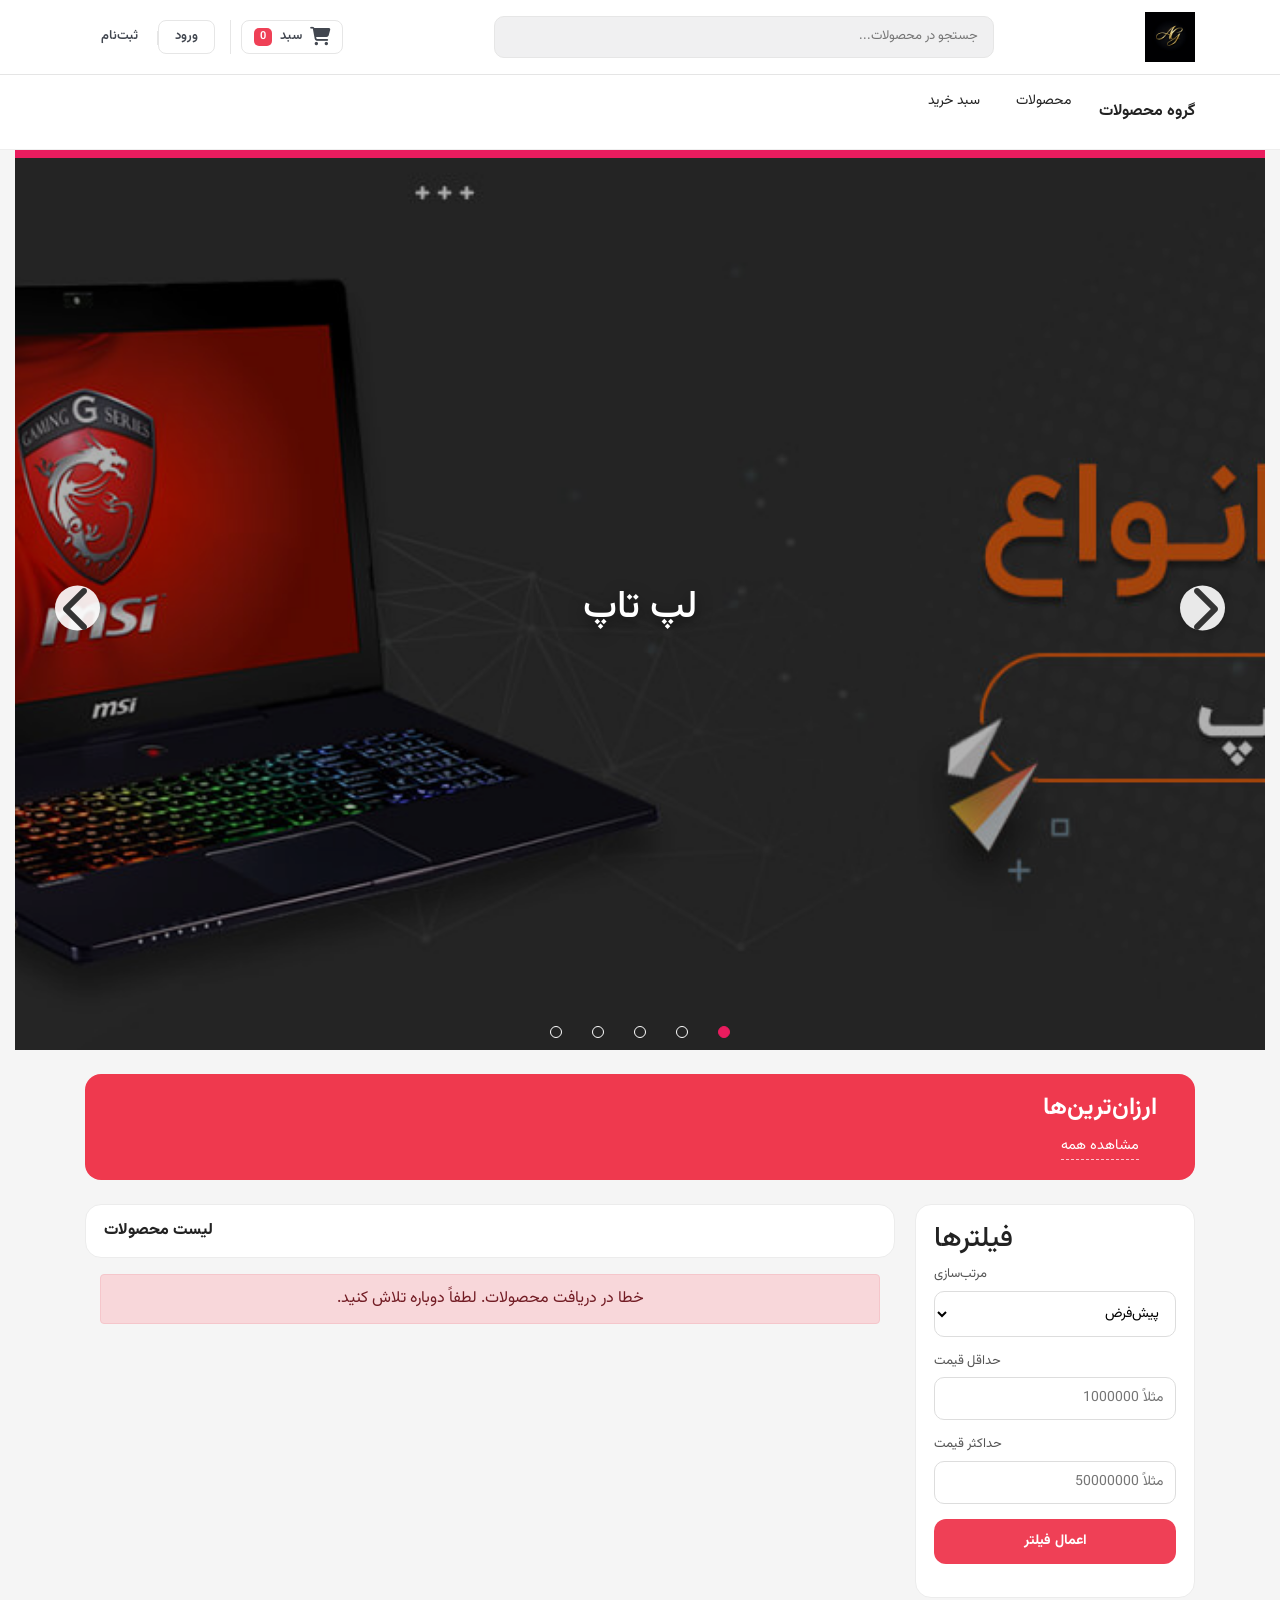
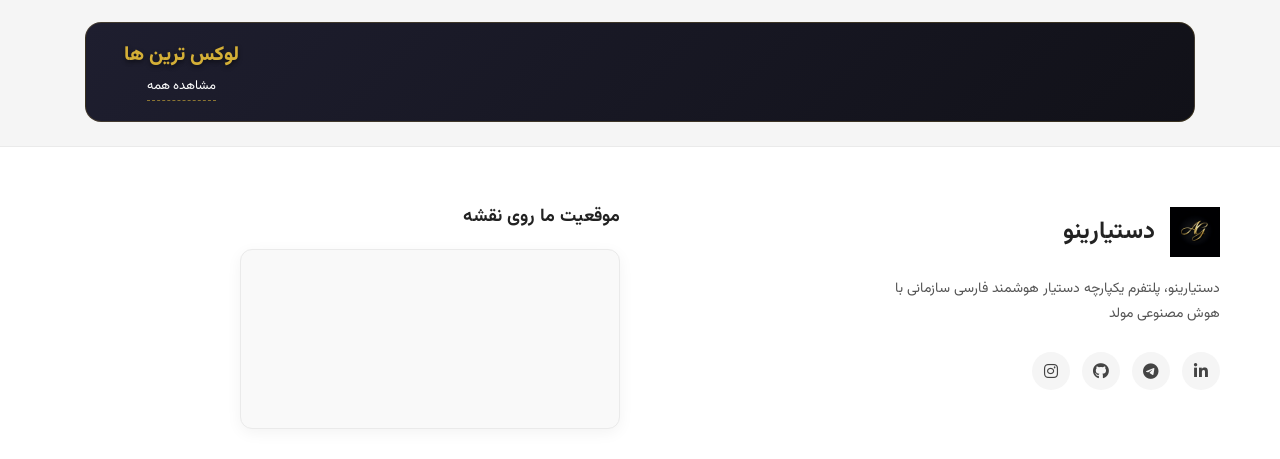
==== index.html @ 5277a7a5 "fix pagination" ====
<!DOCTYPE html>
<html lang="fa" dir="rtl">

<head>
    <meta charset="UTF-8" />
    <meta name="viewport" content="width=device-width, initial-scale=1.0" />
    <title>فروشگاه</title>

    <link rel="stylesheet" href="./css/bootstrap.css" />
    <link rel="stylesheet" href="./css/style.css" />
    <link rel="stylesheet" href="./css/slider.css" />

    <link rel="stylesheet" href="https://cdnjs.cloudflare.com/ajax/libs/font-awesome/6.4.0/css/all.min.css" />
    <script defer type="module" src="api/main.js"></script>
    <script defer type="module" src="js/slider.js"></script>

   <!-- Swiper CSS -->
   <link rel="stylesheet" href="https://cdn.jsdelivr.net/npm/swiper@11/swiper-bundle.min.css" />
   <!-- Swiper JS -->
    <link rel="stylesheet" href="./css/cheapAndExpensiveSlider.css">
   

</head>

<body>

    <header class="main-header">
        <div class="container header-row">
            <a href="." class="logo">
                <img src="img/91bf0b86-863d-42b2-8ec4-ad10cfdbd6a6.png" style="width: 50px;" alt="logo"
                    class="logo__img">
            </a>

            <div class="search-bar">
                <input type="text" id="searchInput" placeholder="جستجو در محصولات..." />
            </div>

            <div class="header-actions">
                <button id="cartToggleBtn" class="cart-btn">
                    <i class="fa fa-shopping-cart"></i>
                    <span>سبد</span>
                    <span id="cartCount" class="cart-count">0</span>
                </button>

                <div id="authArea" class="auth-area">
                    <div id="guestBox" class="guest-box">
                        <button id="openLoginBtn" class="auth-toggle-btn"><a href="login.html"></a>ورود</button>
                        <button id="openRegisterBtn" class="auth-toggle-btn secondary"><a
                                href="register.html"></a>ثبت‌نام</button>
                    </div>
                </div>


                <div id="userBox" class="user-box hidden">
                    <span class="welcome-text">وارد شده‌اید</span>
                    <button id="logoutBtn" class="logout-btn">خروج</button>
                </div>
            </div>

        </div>
        </div>
        </div>
    </header>


    
    <nav class="sub-nav">
        <div class="container">
            <ul class="menu-list">
                <li class="menu-item categories nav-item">
                    <strong>گروه محصولات</strong>
                    <ul class="submenu" id="submenu-category">

                    </ul>
                </li>
                <li class="menu-item"><a href="#/">محصولات</a></li>
                <li class="menu-item"><a href="#/cart">سبد خرید</a></li>
            </ul>
        </div>
    </nav>

    <div class="container-fluid">
<section class="testimonial-section2">
 <div class="row text-center">
           <div class="col-12">
              <div class="h2"></div>
           </div>
        </div>
       <div id="testim" class="testim">

<!--         <div class="testim-cover"> -->
            <div class="wrap">

                <span id="right-arrow" class="arrow right fa fa-chevron-right"></span>
                <span id="left-arrow" class="arrow left fa fa-chevron-left "></span>
                <ul id="testim-dots" class="dots">
                    <li class="dot active"></li><!--
                    --><li class="dot"></li><!--
                    --><li class="dot"></li><!--
                    --><li class="dot"></li><!--
                    --><li class="dot"></li>
                </ul>
                <div id="testim-content" class="cont">                    
                    <div class="active">
                        <div class="img"><img src="img/PSBOX-3.jpg" alt=""></div>
                        <div class="h4">لپ تاپ</div>
                        <p></p>                    
                    </div>

                    <div>
                        <div class="img"><img src="img/02-min.jpg" alt=""></div>
                        <div class="h4">صوتی و تصویری</div>
                        <p></p>                    
                    </div>

                    <div>
                        <div class="img"><img src="img/91bf0b86-863d-42b2-8ec4-ad10cfdbd6a6.png" alt=""></div>
                         <div class="h4">درباره ما</div>
                        <p>AG با هدف ارائه بهترین لوازم صوتی و تصویری، تجربه‌ای مطمئن و ساده از خرید آنلاین را برای شما فراهم کرده است.
  ما تلاش می‌کنیم محصولات باکیفیت، قیمت مناسب و اطلاعات دقیق را در اختیار کاربران قرار دهیم تا انتخابی بهتر و آگاهانه‌تر داشته باشند.

</p>                    
                    </div>

                    <div>
                        <div class="img"><img src="img/Apple-iPhone-16-Pro-hero-geo-240909-lp.jpg.landing-big_2x.jpg" alt=""></div>
                        <div class="h4">موبایل </div>
                        <p> </p>                    
                    </div>

                    <div>
                        <div class="img"><img src="img/PSBOX-2-1024x351.jpg" alt=""></div>
                        <div class="h4">گیمینگ</div>
                        <p></p>                    
                    </div>

                </div>
                 </div>
            </div>
<!--         </div> -->
    </section>

    </div>

    <div class="container my-4">
    <!-- کانتینر اصلی با پس‌زمینه قرمز -->
    <div class="cheap-products-container">
        
        <!-- بخش اسلایدر محصولات (سمت چپ) -->
        <div class="cheap-slider-wrapper">
            <div class="swiper cheap-products-slider">
                <div class="swiper-wrapper" id="cheap-products-wrapper">
                    <!-- اسلایدها با جاوااسکریپت اینجا تزریق می‌شوند -->
                </div>
            </div>
            <!-- دکمه‌های کنترل اسلایدر (خارج از swiper-wrapper ولی داخل کانتینر اسلایدر) -->
            <div class="swiper-button-prev cheap-slider-prev"></div>
            <div class="swiper-button-next cheap-slider-next"></div>
        </div>

        <!-- بخش عنوان و دکمه مشاهده همه (سمت راست) -->
        <div class="cheap-info-box">
            <h3 class="cheap-title">ارزان‌ترین‌ها</h3>
            <a href="#" class="cheap-view-all">مشاهده همه</a>
        </div>

    </div>
</div>






    <main class="container main-content">



        <aside class="sidebar">
            <h3>فیلترها</h3>

            <div class="filter-group">
                <label for="sortSelect">مرتب‌سازی</label>
                <select id="sortSelect">
                    <option value="default">پیش‌فرض</option>
                    <option value="price-asc">ارزان‌ترین</option>
                    <option value="price-desc">گران‌ترین</option>
                    <option value="title">الفبایی</option>
                </select>
            </div>

            <div class="filter-group">
                <label for="minPrice">حداقل قیمت</label>
                <input type="number" id="minPrice" placeholder="مثلاً 1000000" />
            </div>

            <div class="filter-group">
                <label for="maxPrice">حداکثر قیمت</label>
                <input type="number" id="maxPrice" placeholder="مثلاً 50000000" />
            </div>

            <div class="filter-group">
                <button id="applyFiltersBtn" class="filter-btn">اعمال فیلتر</button>
            </div>
        </aside>

        <section class="products-section">
            <div class="sorting top-bar">
                <div id="pageTitle">لیست محصولات</div>
            </div>

            <div id="app"></div>

            <!-- در انتهای لیست محصولات -->
<div id="pagination-container" class="mt-4 mb-5"></div>

        </section>



    </main>

    <div id="cartDrawer" class="cart-drawer hidden"></div>
    <div id="toastBox" class="toast-box"></div>

    <div class="container my-4">
    <!-- کانتینر اصلی -->
    <div class="expensive-products-container">
        
        <!-- اسلایدر محصولات -->
        <div class="expensive-slider-wrapper">
            <div class="swiper expensive-products-slider">
                <div class="swiper-wrapper" id="expensive-products-wrapper">
                    <!-- اسلایدها با JS اینجا ساخته می‌شوند -->
                </div>
            </div>

            <!-- دکمه‌های اسلایدر -->
            <div class="swiper-button-prev expensive-slider-prev"></div>
            <div class="swiper-button-next expensive-slider-next"></div>
        </div>

        <!-- باکس عنوان -->
        <div class="expensive-info-box">
            <h3 class="expensive-title">لوکس ترین ها</h3>
            <a href="#" class="expensive-view-all">مشاهده همه</a>
        </div>

    </div>
</div>

<footer class="main-footer">
    <div class="footer-container">
        <div class="footer-row">
            
            <!-- بخش اطلاعات و برند (راست) -->
            <div class="footer-col footer-info">
                <div class="footer-brand-header">
                    <img src="img/91bf0b86-863d-42b2-8ec4-ad10cfdbd6a6.png" alt="لوگو دستیارینو" class="logo__img" style="width: 50px;">
                    <h3 class="footer-brand-title">دستیارینو</h3>
                </div>
                
                <p class="footer-desc">
                    دستیارینو، پلتفرم یکپارچه دستیار هوشمند فارسی سازمانی با هوش مصنوعی مولد
                </p>
                
                <div class="footer-socials">
                    <a href="#" class="social-icon" aria-label="LinkedIn"><i class="fab fa-linkedin-in"></i></a>
                    <a href="#" class="social-icon" aria-label="Telegram"><i class="fab fa-telegram-plane"></i></a>
                    <a href="#" class="social-icon" aria-label="GitHub"><i class="fab fa-github"></i></a>
                    <a href="#" class="social-icon" aria-label="Instagram"><i class="fab fa-instagram"></i></a>
                </div>
            </div>

            <!-- ستون موقعیت مکانی (نقشه) -->
<div class="footer-col footer-map-col">
    <h4 class="footer-col-title">موقعیت ما روی نقشه</h4>
    <div class="footer-map-wrapper">
        <!-- مختصات روی محله سعادت آباد تنظیم شده است -->
        <iframe 
            src="https://maps.google.com/maps?q=Saadat%20Abad,%20Tehran&t=&z=14&ie=UTF8&iwloc=&output=embed" 
            allowfullscreen="" 
            loading="lazy" 
            referrerpolicy="no-referrer-when-downgrade"
            title="نقشه سعادت آباد">
        </iframe>
    </div>
</div>


            <!-- سایر ستون‌های فوتر (مثلا لینک‌های مفید) می‌توانند اینجا اضافه شوند -->
            
        </div>
    </div>
</footer>





    <script src="https://cdn.jsdelivr.net/npm/swiper@11/swiper-bundle.min.js"></script>
</body>

</html>
---- css/style.css ----
/* ============================= */
/* Font & Base */
/* ============================= */

@font-face {
    font-family: "Vazirmatn";
    src: url("../fonts/Vazirmatn[wght].woff2") format("woff2");
    font-weight: 100 900;
    font-style: normal;
    font-display: swap;
}

*,
*::before,
*::after {
    box-sizing: border-box;
}

body {
    font-family: "Vazirmatn", sans-serif;
    background: #f5f5f5;
    margin: 0;
    direction: rtl;
    color: #222;
}

a {
    text-decoration: none;
    color: inherit;
}

img {
    max-width: 100%;
    display: block;
}

.hidden {
    display: none !important;
}

/* ============================= */
/* Header */
/* ============================= */

.main-header {
    background: #ffffff;
    border-bottom: 1px solid #e5e5e5;
    padding: 12px 5%;
    position: sticky;
    top: 0;
    z-index: 1000;
}

.header-row {
    display: flex;
    align-items: center;
    justify-content: space-between;
    gap: 20px;
    flex-wrap: wrap;
}

.search-bar {
    flex: 0 1 500px;
    margin: 0 20px;
}

.search-bar input {
    width: 100%;
    border: 1px solid #e6e6e6;
    border-radius: 10px;
    padding: 10px 15px;
    background: #f0f0f1;
    font-size: 13px;
    transition: all 0.3s ease;
}

.search-bar input:focus {
    background: #fff;
    border-color: #ef4056;
    box-shadow: 0 0 0 3px rgba(239, 64, 86, 0.1);
    outline: none;
}

.header-actions {
    display: flex;
    align-items: center;
    gap: 10px;
}

.cart-btn {
    background: transparent;
    color: #424750;
    border: 1px solid #e6e6e6;
    padding: 6px 12px;
    border-radius: 8px;
    display: flex;
    align-items: center;
    gap: 8px;
    font-size: 13px;
    font-weight: 600;
    cursor: pointer;
}

.cart-btn i {
    font-size: 18px;
}

.cart-count {
    background: #ef4056;
    color: #fff;
    font-size: 11px;
    min-width: 18px;
    height: 18px;
    display: flex;
    align-items: center;
    justify-content: center;
    border-radius: 5px;
    padding: 0 4px;
}

/* ============================= */
/* Auth Area */
/* ============================= */

.auth-area {
    display: flex;
    align-items: center;
    gap: 8px;
    border-right: 1px solid #e6e6e6;
    padding-right: 15px;
}

.auth-toggle-btn {
    display: inline-flex;
    align-items: center;
    justify-content: center;
    padding: 6px 16px;
    border-radius: 8px;
    font-size: 13px;
    font-weight: 600;
    cursor: pointer;
    transition: all 0.2s;
    border: 1px solid #e6e6e6;
    background: transparent;
    color: #424750;
}

.auth-toggle-btn.secondary {
    background-color: transparent;
    border: none;
}

.auth-toggle-btn:hover {
    background-color: #f0f0f1;
    color: #ef4056;
}

#openLoginBtn {
    border: 1px solid #e6e6e6;
}

#openRegisterBtn {
    position: relative;
}

#openRegisterBtn::before {
    content: "";
    width: 1px;
    height: 14px;
    background: #e6e6e6;
    position: absolute;
    right: -4px;
    top: 10px;
}

/* ============================= */
/* Sub Nav */
/* ============================= */

.sub-nav {
    background: #fff;
    border-bottom: 1px solid #eee;
}

.menu-list {
    list-style: none;
    display: flex;
    gap: 20px;
    padding: 10px 0;
    margin: 0;
}

.menu-item {
    position: relative;
}

.menu-item a {
    padding: 6px 8px;
    display: block;
    font-size: 14px;
}

.menu-item a:hover {
    color: #ef4056;
}

/* Mega Menu */

.categories:hover .mega-menu {
    display: block;
}

.mega-menu {
    display: none;
    position: absolute;
    background: #fff;
    top: 40px;
    right: 0;
    min-width: 220px;
    border-radius: 8px;
    box-shadow: 0 10px 25px rgba(0,0,0,0.08);
    padding: 10px 0;
    z-index: 1200;
}

.mega-menu ul {
    list-style: none;
    margin: 0;
    padding: 0;
}

.mega-menu li a {
    padding: 8px 15px;
    display: block;
}

.mega-menu li a:hover {
    background: #f9f9f9;
    color: #ef4056;
}

/* submenu */

.nav-item {
    position: relative;
    display: inline-flex;
    align-items: center;
    height: 100%;
    padding: 15px 0;
    cursor: pointer;
}

.submenu {
    position: absolute;
    top: 100%;
    right: 0;
    width: 220px;
    background: #fff;
    box-shadow: 0 8px 20px rgba(0,0,0,0.1);
    border: 1px solid #eee;
    border-radius: 8px;
    padding: 10px 0;
    display: none;
    z-index: 1000;
}

.submenu::before {
    content: "";
    position: absolute;
    top: -15px;
    left: 0;
    right: 0;
    height: 15px;
    background: transparent;
}

.nav-item:hover .submenu {
    display: block;
}

/* ============================= */
/* Layout */
/* ============================= */

.main-content {
    display: flex;
    gap: 20px;
    margin-top: 20px;
    align-items: flex-start;
}

.sidebar {
    width: 280px;
    min-width: 280px;
    background: #fff;
    padding: 18px;
    border-radius: 16px;
    height: fit-content;
    border: 1px solid #ececec;
}

.filter-group {
    margin-bottom: 15px;
}

.filter-group label {
    font-size: 13px;
    margin-bottom: 6px;
    display: block;
    color: #555;
}

.filter-group input,
.filter-group select {
    width: 100%;
    border: 1px solid #ddd;
    border-radius: 10px;
    padding: 10px 12px;
    font-family: inherit;
    font-size: 14px;
    background: #fff;
}

.filter-group input:focus,
.filter-group select:focus {
    outline: none;
    border-color: #ef4056;
    box-shadow: 0 0 0 3px rgba(239, 64, 86, 0.08);
}

.filter-btn {
    width: 100%;
    background: #ef4056;
    border: none;
    color: #fff;
    padding: 12px;
    border-radius: 12px;
    font-family: inherit;
    font-size: 14px;
    font-weight: 700;
    cursor: pointer;
    transition: 0.2s ease;
}

.filter-btn:hover {
    background: #dc3545;
}

/* ============================= */
/* Products Section */
/* ============================= */

.products-section {
    flex: 1;
    min-width: 0;
}

.top-bar {
    background: #fff;
    padding: 14px 18px;
    border-radius: 16px;
    margin-bottom: 16px;
    font-weight: 800;
    border: 1px solid #ececec;
}

/* اگر از bootstrap row استفاده می‌کنی */
#app .row {
    row-gap: 20px;
}

/* ============================= */
/* Product Card */
/* ============================= */

.product-card {
    background: #fff;
    border: 1px solid #f0f0f0;
    border-radius: 18px;
    padding: 14px;
    text-align: center;
    transition: all 0.3s cubic-bezier(0.4, 0, 0.2, 1);
    height: 100%;
    display: flex;
    flex-direction: column;
    overflow: hidden;
    box-shadow: 0 4px 14px rgba(0, 0, 0, 0.04);
}

.product-card:hover {
    transform: translateY(-8px);
    box-shadow: 0 12px 26px rgba(0, 0, 0, 0.10);
    border-color: #e2e2e2;
}

.product-card__img {
    width: 100%;
    height: 180px;
    display: flex;
    align-items: center;
    justify-content: center;
    margin-bottom: 12px;
    padding: 10px;
    border-radius: 12px;
    background: #fff;
}

.product-card__img img,
.product-image {
    max-width: 100%;
    max-height: 160px;
    object-fit: contain;
    transition: transform 0.3s ease;
}

.product-card:hover .product-card__img img,
.product-card:hover .product-image {
    transform: scale(1.05);
}

.product-card__title {
    font-size: 14px;
    font-weight: 500;
    line-height: 1.9;
    min-height: 54px;
    color: #2b2b2b;
    margin-bottom: 10px;
    overflow: hidden;
    text-align: center;
    display: -webkit-box;
    -webkit-line-clamp: 2;
    -webkit-box-orient: vertical;
    direction: rtl;
    unicode-bidi: plaintext;
    word-break: break-word;
}

.product-card__price {
    margin-top: auto;
    color: #ef4056;
    font-size: 16px;
    font-weight: 800;
    line-height: 1.8;
    display: flex;
    align-items: baseline;
    justify-content: center;
    gap: 6px;
    flex-wrap: nowrap;
    white-space: nowrap;
}

.price-tag {
    color: #ef4056;
    font-weight: 800;
    font-size: 1rem;
}

.price-currency {
    font-size: 13px;
    font-weight: 600;
    color: #ef4056;
}

/* ============================= */
/* Pagination */
/* ============================= */

.pagination {
    display: flex;
    justify-content: center;
    gap: 8px;
    margin-top: 24px;
    flex-wrap: wrap;
}

.pagination button {
    border: 1px solid #ddd;
    background: #fff;
    padding: 8px 12px;
    border-radius: 8px;
    cursor: pointer;
    font-family: inherit;
    transition: 0.2s ease;
}

.pagination button:hover {
    border-color: #ef4056;
    color: #ef4056;
}

/* ============================= */
/* Cart Drawer */
/* ============================= */

.cart-drawer {
    position: fixed;
    left: 0;
    top: 0;
    width: 350px;
    max-width: 100%;
    height: 100%;
    background: #fff;
    box-shadow: 0 0 20px rgba(0,0,0,0.1);
    padding: 15px;
    overflow-y: auto;
    z-index: 2000;
}

/* ============================= */
/* Toast */
/* ============================= */

.toast-box {
    position: fixed;
    bottom: 20px;
    left: 20px;
    z-index: 3000;
}

.toast {
    background: #333;
    color: #fff;
    padding: 10px 15px;
    border-radius: 8px;
    margin-top: 8px;
    font-size: 13px;
}

/* ============================= */
/* Slider */
/* ============================= */

.slide-bg {
    width: 100%;
    height: 480px;
    object-fit: cover;
    object-position: center;
    display: block;
}

/* ============================= */
/* Responsive */
/* ============================= */

@media (max-width: 992px) {
    .main-content {
        flex-direction: column;
    }

    .sidebar {
        width: 100%;
        min-width: 100%;
    }

    .search-bar {
        flex: 1 1 100%;
        margin: 0;
    }

    .header-row {
        gap: 12px;
    }

    .product-card__img {
        height: 170px;
    }
}

@media (max-width: 768px) {
    .main-header {
        padding: 12px 16px;
    }

    .menu-list {
        flex-wrap: wrap;
        gap: 10px;
    }

    .product-card {
        padding: 12px;
    }

    .product-card__img {
        height: 160px;
    }

    .product-card__title {
        font-size: 13px;
        min-height: 50px;
    }

    .product-card__price {
        font-size: 15px;
    }

    .slide-bg {
        height: 260px;
    }
}

@media (max-width: 576px) {
    .auth-area {
        border-right: none;
        padding-right: 0;
    }

    .cart-drawer {
        width: 100%;
    }

    .product-card__img {
        height: 150px;
    }

    .product-card__title {
        min-height: auto;
    }
}


/* تنظیمات پایه فوتر */
.main-footer {
    background-color: #ffffff;
    padding: 60px 0 30px;
    border-top: 1px solid #eaeaea;
    direction: rtl;
    font-family: 'Vazirmatn', sans-serif;
}

/* کانتینر برای محدود کردن عرض و وسط‌چین کردن کل فوتر */
.footer-container {
    max-width: 1200px;
    margin: 0 auto;
    padding: 0 20px;
}

.footer-row {
    display: flex;
    flex-wrap: wrap;
    justify-content: flex-start; /* در حالت RTL به طور خودکار از راست شروع می‌شود */
    gap: 40px;
}

.footer-col {
    flex: 1;
    min-width: 250px;
}

/* تنظیمات ستون راست (اطلاعات برند) */
.footer-info {
    display: flex;
    flex-direction: column;
    align-items: flex-start; /* تراز سمت راست در RTL */
}

.footer-brand-header {
    display: flex;
    align-items: center;
    gap: 15px;
    margin-bottom: 20px;
}

.footer-logo-img {
    width: 55px;
    height: auto;
    border-radius: 8px; /* اگر لوگو پس‌زمینه دارد زیباتر می‌شود */
}

.footer-brand-title {
    font-size: 24px;
    font-weight: bold;
    color: #222;
    margin: 0;
}

.footer-desc {
    font-size: 14px;
    color: #555;
    line-height: 1.8;
    margin-bottom: 25px;
    max-width: 350px;
    text-align: right;
}

/* شبکه‌های اجتماعی */
.footer-socials {
    display: flex;
    gap: 12px;
}

.social-icon {
    width: 38px;
    height: 38px;
    background-color: #f5f5f5;
    border-radius: 50%;
    display: flex;
    align-items: center;
    justify-content: center;
    color: #444;
    font-size: 16px;
    text-decoration: none;
    transition: all 0.3s ease;
}

.social-icon:hover {
    background-color: #333; /* رنگ هاور مدرن */
    color: #fff;
    transform: translateY(-3px);
    box-shadow: 0 5px 15px rgba(0, 0, 0, 0.1);
}

/* واکنش‌گرایی برای موبایل */
@media (max-width: 768px) {
    .footer-row {
        flex-direction: column;
        align-items: center;
    }
    
    .footer-info {
        align-items: center; /* در موبایل همه چیز وسط‌چین شود */
        text-align: center;
    }

    .footer-desc {
        text-align: center;
    }

     .footer-map-col {
        align-items: center; /* وسط‌چین کردن عنوان نقشه در موبایل */
        width: 100%;
        margin-top: 20px;
    }

    .footer-map-wrapper {
        max-width: 100%; /* در موبایل تمام عرض را پر کند */
        height: 200px;
    }
}


/* عنوان ستون‌های فوتر */
.footer-col-title {
    font-size: 18px;
    font-weight: bold;
    color: #222;
    margin-top: 0;
    margin-bottom: 20px;
}

/* تنظیمات ستون نقشه */
.footer-map-col {
    display: flex;
    flex-direction: column;
    align-items: flex-start; /* راست‌چین در RTL */
}

/* نگهدارنده نقشه برای اعمال استایل‌های Pro-grade */
.footer-map-wrapper {
    width: 100%;
    max-width: 380px; /* جلوگیری از کشیدگی بیش از حد در دسکتاپ */
    height: 180px;
    border-radius: 12px;
    overflow: hidden; /* باعث می‌شود iframe از گوشه‌های گرد بیرون نزند */
    box-shadow: 0 4px 15px rgba(0, 0, 0, 0.05);
    border: 1px solid #eaeaea;
    background-color: #f9f9f9;
}

.footer-map-wrapper iframe {
    width: 100%;
    height: 100%;
    border: none;
}
---- css/slider.css ----
.testimonial-section2 {
  position: relative;
  padding: 0;
  background-color: #e91c5e;
  width: 100%;
  height: 100vh;
  overflow: hidden;
}

/* خود اسلایدر کل صفحه */
.testim {
  width: 100%;
  height: 100vh;
  position: relative;
  overflow: hidden;
}

/* wrapper دیگر محدودیت عرض ندارد */
.testim .wrap {
  position: relative;
  width: 100%;
  height: 100%;
  max-width: 100%;
  padding: 0;
  margin: 0;
  box-sizing: border-box;
}

/* فلش‌ها */
.testim .arrow {
  display: block;
  position: absolute;
  color: #fff;
  cursor: pointer;
  font-size: 3em;
  top: 50%;
  transform: translateY(-50%);
  transition: all .3s ease-in-out;
  padding: 15px;
  z-index: 20;
}

.testim .arrow:before {
  cursor: pointer;
}

.testim .arrow:hover {
  color: #e91c5e;
}

.testim .arrow.left {
  left: 40px;
}

.testim .arrow.right {
  right: 40px;
}

/* نقطه‌های پایین */
.testim .dots {
  text-align: center;
  position: absolute;
  width: 100%;
  bottom: 45px;
  left: 0;
  display: block;
  z-index: 20;
  height: 12px;
  padding: 0;
  margin: 0;
}

.testim .dots .dot {
  list-style-type: none;
  display: inline-block;
  width: 12px;
  height: 12px;
  border-radius: 50%;
  border: 1px solid #fff;
  margin: 0 10px;
  cursor: pointer;
  transition: all .5s ease-in-out;
  position: relative;
}

.testim .dots .dot.active,
.testim .dots .dot:hover {
  background: #e91c5e;
  border-color: #e91c5e;
}

.testim .dots .dot.active {
  animation: testim-scale .5s ease-in-out forwards;
}

/* کانتینر اسلایدها */
.testim .cont {
  position: relative;
  overflow: hidden;
  width: 100%;
  height: 100%;
}

/* هر اسلاید کل صفحه */
.testim .cont > div {
  text-align: center;
  position: absolute;
  inset: 0;
  width: 100%;
  height: 100%;
  opacity: 0;
  box-sizing: border-box;
  overflow: hidden;

  display: flex;
  flex-direction: column;
  align-items: center;
  justify-content: center;
}

/* اسلاید غیرفعال */
.testim .cont > div.inactive {
  opacity: 0;
  z-index: 1;
}

/* اسلاید فعال */
.testim .cont > div.active {
  position: absolute;
  inset: 0;
  opacity: 1;
  z-index: 2;
}

/* لایه تیره روی عکس برای خوانایی متن */
.testim .cont > div::before {
  content: "";
  position: absolute;
  inset: 0;
  background: rgba(0, 0, 0, 0.55);
  z-index: 2;
}

/* عکس به عنوان بک‌گراند تمام صفحه */
.testim .cont div .img {
  position: absolute;
  inset: 0;
  width: 100%;
  height: 100%;
  z-index: 1;
}

.testim .cont div .img img {
  display: block;
  width: 100%;
  height: 100%;
  margin: 0;
  border-radius: 0;
  object-fit: cover;
  object-position: center;
}

/* عنوان روی عکس */
.testim .cont div .h4 {
  position: relative;
  z-index: 3;
  color: #fff;
  font-size: 2.4em;
  margin: 15px 0;
  font-family: 'Vazirmatn', sans-serif;
  text-shadow: 0 4px 15px rgba(0, 0, 0, 0.6);
}

/* متن روی عکس */
.testim .cont div p {
  position: relative;
  z-index: 3;
  font-size: 1.35em;
  color: #fff;
  width: 60%;
  max-width: 850px;
  margin: 0 auto;
  line-height: 1.9;
  font-family: 'Vazirmatn', sans-serif;
  text-shadow: 0 3px 12px rgba(0, 0, 0, 0.7);
}

/* انیمیشن‌ها */
.testim .cont div.active .img img {
  animation: testim-bg-show .8s ease-in-out forwards;
}

.testim .cont div.active .h4 {
  animation: testim-content-in .4s ease-in-out forwards;
}

.testim .cont div.active p {
  animation: testim-content-in .5s ease-in-out forwards;
}

.testim .cont div.inactive .img img {
  animation: testim-bg-hide .5s ease-in-out forwards;
}

.testim .cont div.inactive .h4 {
  animation: testim-content-out .4s ease-in-out forwards;
}

.testim .cont div.inactive p {
  animation: testim-content-out .5s ease-in-out forwards;
}

/* Keyframes */
@keyframes testim-scale {
  0% {
    box-shadow: 0px 0px 0px 0px #eee;
  }

  35% {
    box-shadow: 0px 0px 10px 5px #eee;
  }

  70% {
    box-shadow: 0px 0px 10px 5px #e91c5e;
  }

  100% {
    box-shadow: 0px 0px 0px 0px #e91c5e;
  }
}

@keyframes testim-content-in {
  from {
    opacity: 0;
    transform: translateY(50px);
  }

  to {
    opacity: 1;
    transform: translateY(0);
  }
}

@keyframes testim-content-out {
  from {
    opacity: 1;
    transform: translateY(0);
  }

  to {
    opacity: 0;
    transform: translateY(-50px);
  }
}

/* انیمیشن عکس پس‌زمینه */
@keyframes testim-bg-show {
  from {
    opacity: 0;
    transform: scale(1.08);
  }

  to {
    opacity: 1;
    transform: scale(1);
  }
}

@keyframes testim-bg-hide {
  from {
    opacity: 1;
    transform: scale(1);
  }

  to {
    opacity: 0;
    transform: scale(1.08);
  }
}

/* ریسپانسیو موبایل */
@media all and (max-width: 768px) {
  .testim .arrow {
    font-size: 2em;
    padding: 5px;
  }

  .testim .arrow.left {
    left: 15px;
  }

  .testim .arrow.right {
    right: 15px;
  }

  .testim .cont div .h4 {
    font-size: 1.7em;
  }

  .testim .cont div p {
    width: 85%;
    font-size: 1.05em;
    line-height: 1.8;
  }

  .testim .dots {
    bottom: 30px;
  }
}
/* تنظیم کلی اسلایدر */
.testimonial-section2 {
  position: relative;
  width: 100%;
  height: 100vh;
  overflow: hidden;
}

.testim .cont > div {
  position: absolute;
  inset: 0;
  display: flex;
  flex-direction: column; /* چیدمان عمودی برای متن‌ها */
  align-items: center;    /* وسط‌چین افقی */
  justify-content: center; /* وسط‌چین عمودی */
  text-align: center;
  opacity: 0;
  transition: opacity 0.5s ease;
}

.testim .cont > div.active {
  opacity: 1;
}

/* تصویر اسلایدر */
.testim .cont div .img {
  position: absolute;
  inset: 0;
  z-index: 1;
}

.testim .cont div .img img {
  width: 100%;
  height: 100%;
  object-fit: cover;
}

/* لایه Overlay بسیار ملایم (فقط برای خوانایی) */
.testim .cont > div::before {
  content: "";
  position: absolute;
  inset: 0;
  background: rgba(0, 0, 0, 0.3); /* دیجی‌کالا معمولاً از تیره خیلی ملایم استفاده می‌کند */
  z-index: 2;
}

/* استایل متون (فونت و سایز مدرن) */
.testim .content-wrapper {
  position: relative;
  z-index: 3;
  width: 80%;
  max-width: 800px;
}

.testim .h4 {
  color: #fff;
  font-size: 2.5rem;
  margin-bottom: 15px;
  text-shadow: 0 2px 4px rgba(0,0,0,0.4);
}

.testim p {
  color: #fff;
  font-size: 1.2rem;
  margin-bottom: 25px;
  line-height: 1.6;
  text-shadow: 0 1px 3px rgba(0,0,0,0.4);
}

/* دکمه "خرید" با استایل مینیمال */
.testim .btn-buy {
  background: #fff;
  color: #000;
  padding: 12px 40px;
  border-radius: 8px;
  font-weight: bold;
  text-decoration: none;
  transition: background 0.1s;
}

.testim .btn-buy:hover {
  background: #f0f0f0;
}

/* ناوبری (فلش‌ها) - دقیقاً مثل دیجی‌کالا */
.testim .arrow {
  position: absolute;
  top: 50%;
  transform: translateY(-50%);
  background: rgba(255,255,255,0.9);
  color: #333;
  width: 45px;
  height: 45px;
  border-radius: 50%;
  display: flex;
  align-items: center;
  justify-content: center;
  cursor: pointer;
  z-index: 10;
  box-shadow: 0 2px 10px rgba(0,0,0,0.2);
}

/* دایره‌های پایین */
.testim .dots {
  position: absolute;
  bottom: 20px;
  width: 100%;
  display: flex;
  justify-content: center;
  gap: 10px;
  z-index: 10;
}
---- css/cheapAndExpensiveSlider.css ----
/* کانتینر اصلی قرمز رنگ */
.cheap-products-container {
    background-color: #ef394e;
    border-radius: 16px;
    padding: 20px;
    display: flex;
    flex-direction: row-reverse; /* قرارگیری بخش عنوان در سمت راست و اسلایدر در چپ */
    align-items: center;
    gap: 15px;
    direction: rtl;
    position: relative;
}

/* بخش عنوان سمت راست */
.cheap-info-box {
    flex: 0 0 150px;
    display: flex;
    flex-direction: column;
    align-items: center;
    justify-content: center;
    color: white;
    text-align: center;
}

.cheap-title {
    font-size: 1.5rem;
    font-weight: bold;
    margin-bottom: 12px;
}

.cheap-view-all {
    color: white;
    text-decoration: none;
    font-size: 0.9rem;
    border-bottom: 1px dashed rgba(255, 255, 255, 0.7);
    padding-bottom: 3px;
    transition: all 0.2s;
}

.cheap-view-all:hover {
    border-bottom-style: solid;
}

/* بخش اسلایدر سمت چپ */
.cheap-slider-wrapper {
    flex: 1;
    position: relative;
    overflow: hidden;
    padding: 0 35px; /* ایجاد فضا برای قرارگیری دکمه‌های ناوبری روی پس‌زمینه قرمز */
}

.cheap-products-slider {
    width: 100%;
    overflow: hidden;
}

/* کارت محصول سفید رنگ (دقیقاً مشابه تصویر) */
.product-card-mini {
    background: #ffffff;
    border-radius: 12px;
    padding: 15px;
    display: flex;
    flex-direction: column;
    align-items: center;
    justify-content: space-between;
    height: 320px; /* ارتفاع ثابت برای تراز بودن کارت‌ها */
    box-sizing: border-box;
}

.product-card-mini img {
    width: 100%;
    height: 160px;
    object-fit: contain;
    margin-bottom: 10px;
}

.product-card-mini .product-name {
    font-size: 0.95rem;
    color: #3f3f3f;
    text-align: center;
    margin-bottom: 8px;
    line-height: 1.4;
    display: -webkit-box;
    -webkit-line-clamp: 2;
    -webkit-box-orient: vertical;
    overflow: hidden;
    height: 40px; /* جلوگیری از تغییر سایز کارت با نام‌های طولانی */
}

.product-card-mini .product-price {
    font-size: 1.1rem;
    font-weight: bold;
    color: #000000;
    direction: rtl;
}

/* دکمه‌های ناوبری دایره‌ای سفید */
.cheap-slider-next,
.cheap-slider-prev {
    background-color: #ffffff !important;
    width: 40px !important;
    height: 40px !important;
    border-radius: 50%;
    box-shadow: 0 4px 8px rgba(0, 0, 0, 0.15);
    color: #ef394e !important; /* رنگ فلش‌ها قرمز */
    position: absolute;
    top: 50% !important;
    transform: translateY(-50%);
    z-index: 10;
    margin: 0 !important;
}

.cheap-slider-next {
    right: 5px !important;
}

.cheap-slider-prev {
    left: 5px !important;
}

.cheap-slider-next::after,
.cheap-slider-prev::after {
    font-size: 16px !important;
    font-weight: bold;
}

/* واکنش‌گرایی برای موبایل */
@media (max-width: 768px) {
    .cheap-products-container {
        flex-direction: column; /* در موبایل عنوان بالا و اسلایدر پایین قرار می‌گیرد */
    }
    .cheap-info-box {
        flex: auto;
        margin-bottom: 15px;
    }
    .cheap-slider-wrapper {
        width: 100%;
        padding: 0 25px;
    }
}
.expensive-accordion-container {
  width: 100%;
  margin: 24px 0;
}

.expensive-accordion-container .section-title {
  margin-bottom: 12px;
  padding: 0 8px;
}

.expensive-accordion-container .section-title h3 {
  font-size: 18px;
  font-weight: 700;
  margin: 0;
}

.expensive-accordion {
  width: 100%;
  overflow: hidden;
  border-radius: 14px;
  box-shadow: 0 8px 30px rgba(0,0,0,0.08);
  background: #fff;
}

.expensive-accordion-list {
  display: flex;
  flex-direction: row-reverse; /* برای RTL حس بهتر */
  width: 100%;
  list-style: none;
  margin: 0;
  padding: 0;
  min-height: 320px;
}

.expensive-accordion-item {
  position: relative;
  flex: 1;
  min-width: 70px;
  height: 320px;
  overflow: hidden;
  cursor: pointer;
  transition: flex 0.5s ease, transform 0.3s ease;
  border-left: 1px solid rgba(255,255,255,0.15);
  background: #111;
}

.expensive-accordion-item:hover {
  flex: 6;
}

.expensive-accordion-item img {
  width: 100%;
  height: 100%;
  object-fit: cover;
  display: block;
  opacity: 0.95;
  transform: scale(1);
  transition: transform 0.5s ease, opacity 0.5s ease;
}

.expensive-accordion-item:hover img {
  transform: scale(1.05);
  opacity: 1;
}

.expensive-image-title {
  position: absolute;
  inset-inline: 0;
  bottom: 0;
  padding: 16px;
  background: linear-gradient(to top, rgba(0,0,0,0.82), rgba(0,0,0,0.08));
  color: #fff;
  z-index: 2;
}

.expensive-image-title a {
  display: block;
  color: #fff;
  text-decoration: none;
  font-size: 15px;
  font-weight: 700;
  line-height: 1.6;
  margin-bottom: 6px;
}

.expensive-product-price {
  font-size: 14px;
  font-weight: 600;
  color: #ffd54a;
}

/* موبایل: تبدیل به حالت اسکرول افقی */
@media (max-width: 768px) {
  .expensive-accordion-list {
    overflow-x: auto;
    flex-direction: row-reverse;
    scroll-snap-type: x mandatory;
    -webkit-overflow-scrolling: touch;
  }

  .expensive-accordion-item {
    flex: 0 0 78%;
    min-width: 78%;
    scroll-snap-align: start;
  }

  .expensive-accordion-item:hover {
    flex: 0 0 78%;
  }
}

/* کانتینر اصلی اسلایدر لوکس ترین ها */
.expensive-products-container {
    background: linear-gradient(135deg, #1e1e2f 0%, #111118 100%); /* پس‌زمینه لوکس تیره */
    border-radius: 16px;
    padding: 20px;
    display: flex;
    align-items: center;
    gap: 20px;
    position: relative;
    direction: rtl;
    border: 1px solid rgba(212, 175, 55, 0.2); /* هاله طلایی بسیار ملایم */
}

/* بخش اسلایدر سمت چپ */
.expensive-slider-wrapper {
    flex: 1;
    position: relative;
    overflow: hidden;
    padding: 0 10px;
}

/* بخش اطلاعات سمت راست */
.expensive-info-box {
    width: 150px;
    min-width: 150px;
    display: flex;
    flex-direction: column;
    align-items: center;
    justify-content: center;
    color: #fff;
    text-align: center;
}

.expensive-title {
    font-size: 20px;
    font-weight: 800;
    margin-bottom: 10px;
    color: #d4af37; /* رنگ طلایی لوکس برای عنوان */
    text-shadow: 0 2px 4px rgba(0,0,0,0.5);
}

.expensive-view-all {
    color: #fff;
    font-size: 13px;
    text-decoration: none;
    border-bottom: 1px dashed rgba(212, 175, 55, 0.6);
    padding-bottom: 4px;
    transition: all 0.3s ease;
}

.expensive-view-all:hover {
    color: #d4af37;
    border-bottom-color: #d4af37;
}

/* دکمه‌های ناوبری اسلایدر */
.expensive-slider-prev,
.expensive-slider-next {
    width: 40px !important;
    height: 40px !important;
    background-color: #fff !important;
    border-radius: 50% !important;
    box-shadow: 0 4px 10px rgba(0,0,0,0.15) !important;
    color: #1e1e2f !important;
    transition: all 0.3s ease;
}

.expensive-slider-prev::after,
.expensive-slider-next::after {
    font-size: 16px !important;
    font-weight: bold;
}

.expensive-slider-prev:hover,
.expensive-slider-next:hover {
    background-color: #d4af37 !important; /* تبدیل دکمه به طلایی هنگام هاور */
    color: #fff !important;
    transform: scale(1.05);
}

/* واکنش‌گرایی موبایل */
@media (max-width: 991px) {
    .expensive-products-container {
        flex-direction: column-reverse;
        gap: 15px;
    }
    .expensive-info-box {
        width: 100%;
        flex-direction: row;
        justify-content: space-between;
        padding: 0 10px;
    }
    .expensive-title {
        margin-bottom: 0;
    }
}
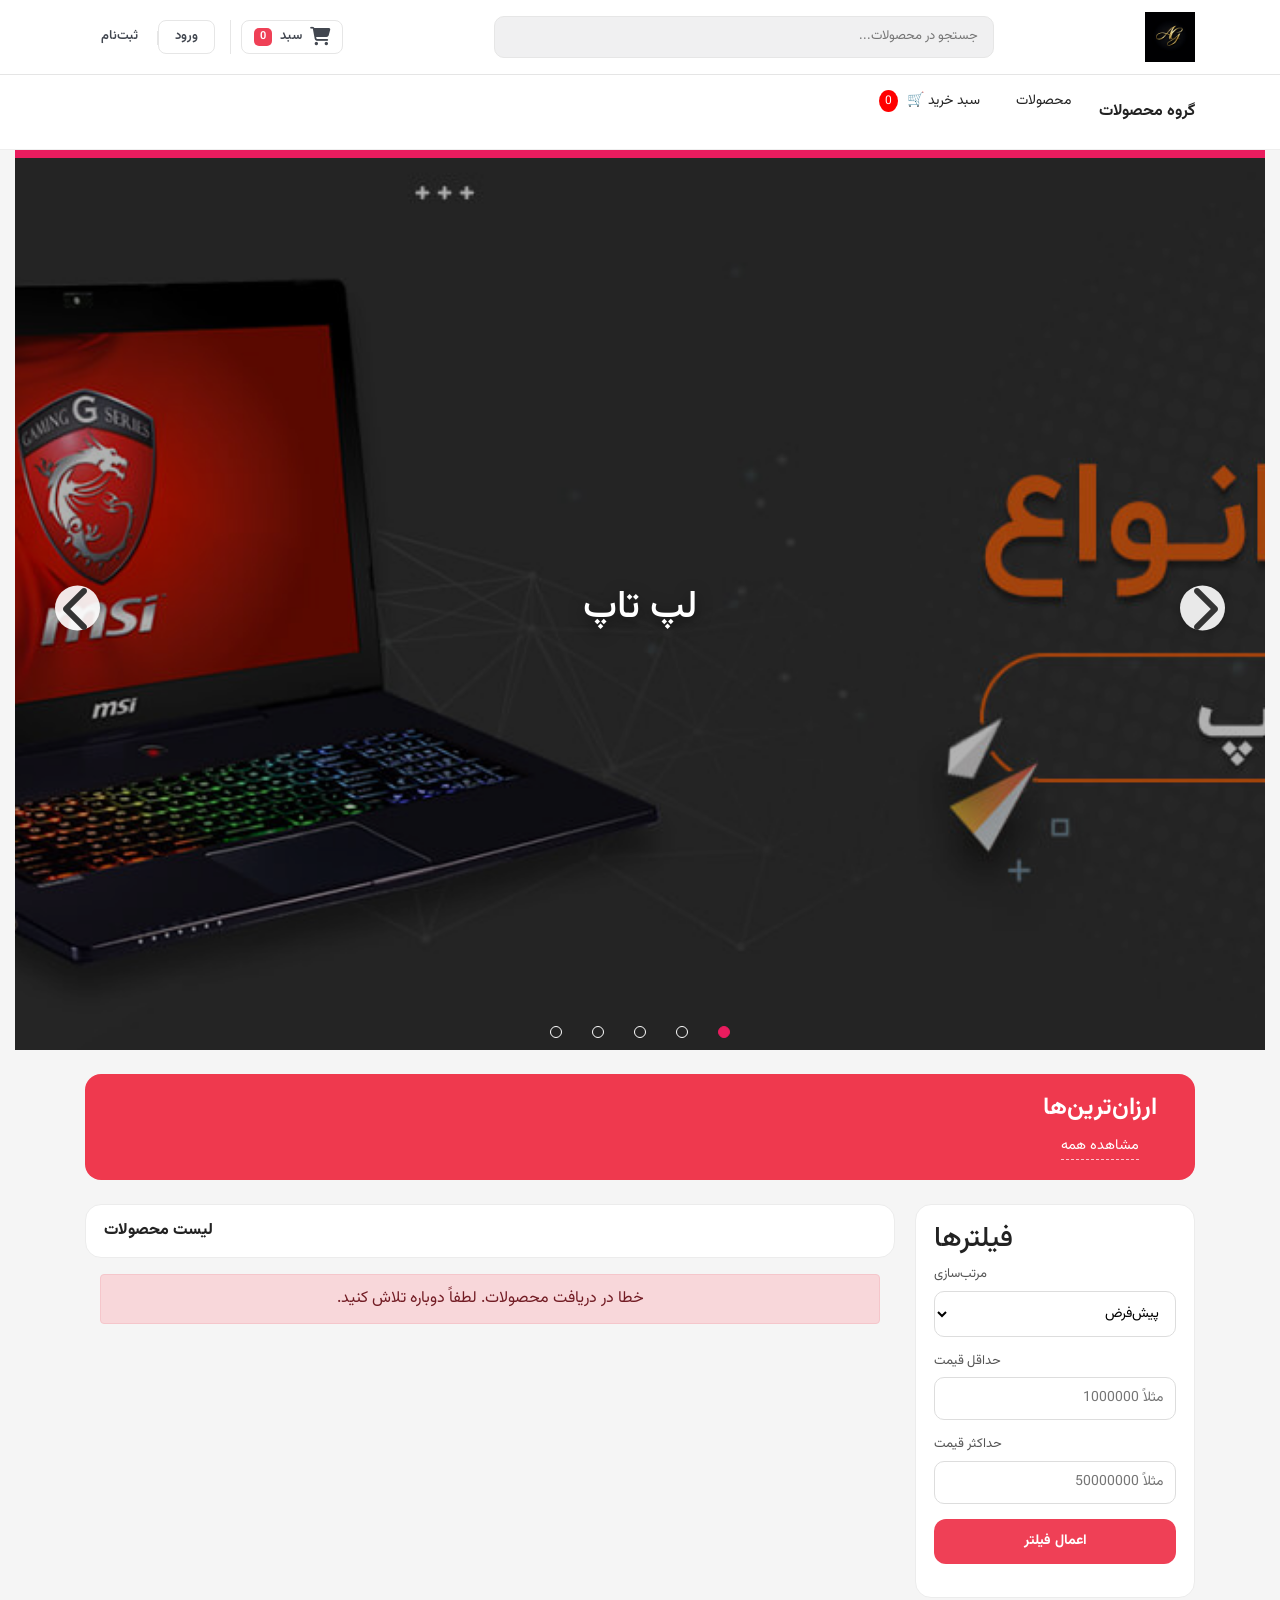
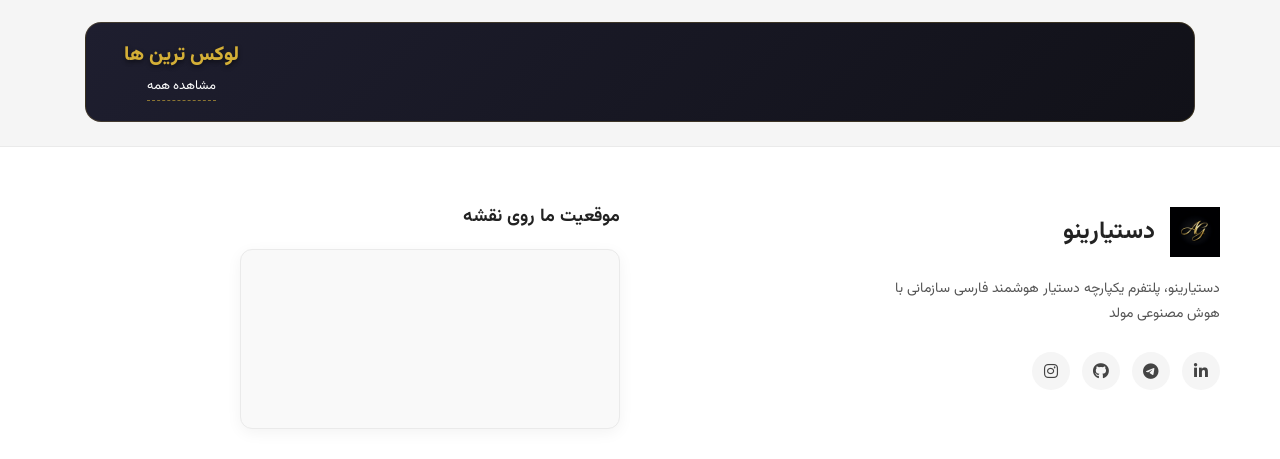
==== commit 20fcec56: "cart update" ====
--- a/index.html
+++ b/index.html
@@ -11,8 +11,10 @@
     <link rel="stylesheet" href="./css/slider.css" />
 
     <link rel="stylesheet" href="https://cdnjs.cloudflare.com/ajax/libs/font-awesome/6.4.0/css/all.min.css" />
-    <script defer type="module" src="api/main.js"></script>
-    <script defer type="module" src="js/slider.js"></script>
+   <script src="js/cart.js"></script>
+<script defer type="module" src="api/main.js"></script>
+    <script defer type="module" src="js/sider.js"></script>
+  
 
    <!-- Swiper CSS -->
    <link rel="stylesheet" href="https://cdn.jsdelivr.net/npm/swiper@11/swiper-bundle.min.css" />
@@ -74,7 +76,19 @@
                     </ul>
                 </li>
                 <li class="menu-item"><a href="#/">محصولات</a></li>
-                <li class="menu-item"><a href="#/cart">سبد خرید</a></li>
+                <li class="menu-item">
+  <a href="#/cart">
+    سبد خرید 🛒
+    <span id="cart-count" style="
+      background:red;
+      color:white;
+      padding:2px 6px;
+      border-radius:50%;
+      font-size:12px;
+      margin-right:5px;
+    ">0</span>
+  </a>
+</li>
             </ul>
         </div>
     </nav>
@@ -211,9 +225,7 @@
 
             <div id="app"></div>
 
-            <!-- در انتهای لیست محصولات -->
-<div id="pagination-container" class="mt-4 mb-5"></div>
-
+            <div id="pagination" class="pagination"></div>
         </section>
 
 
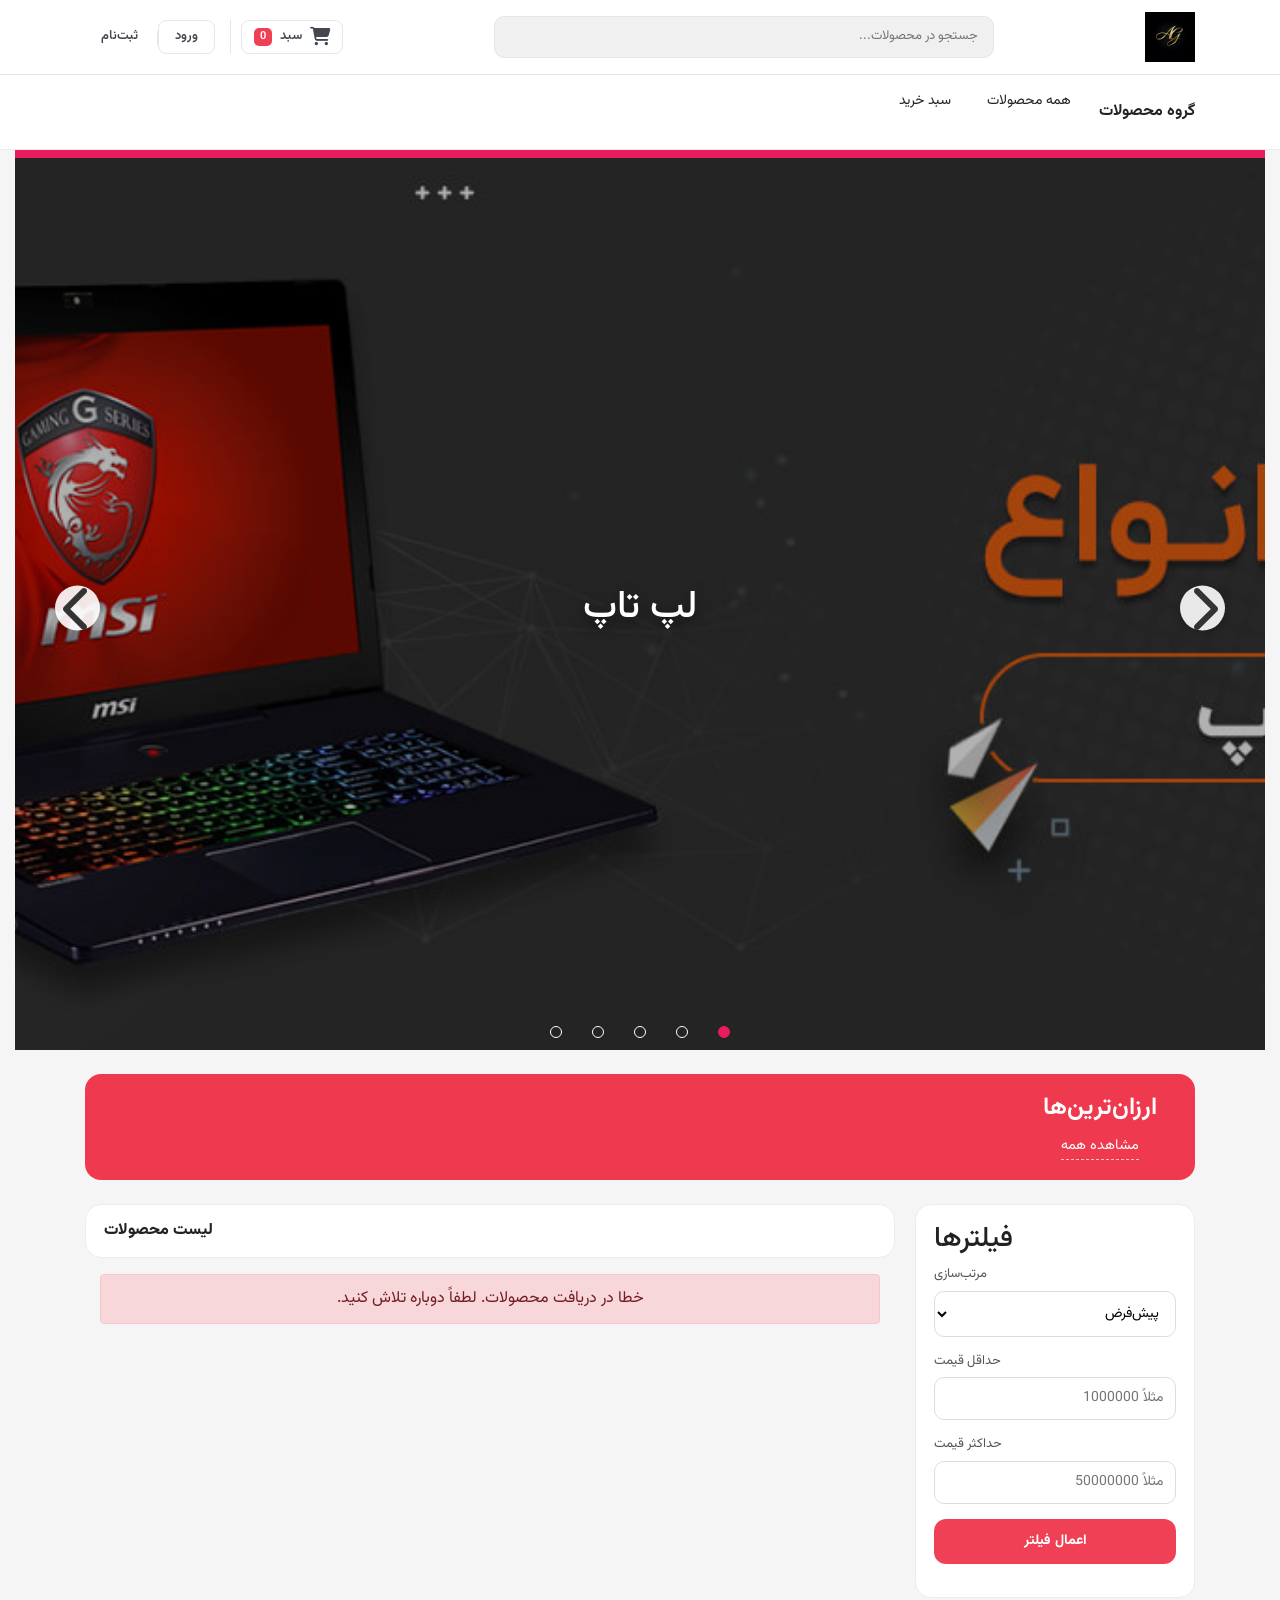
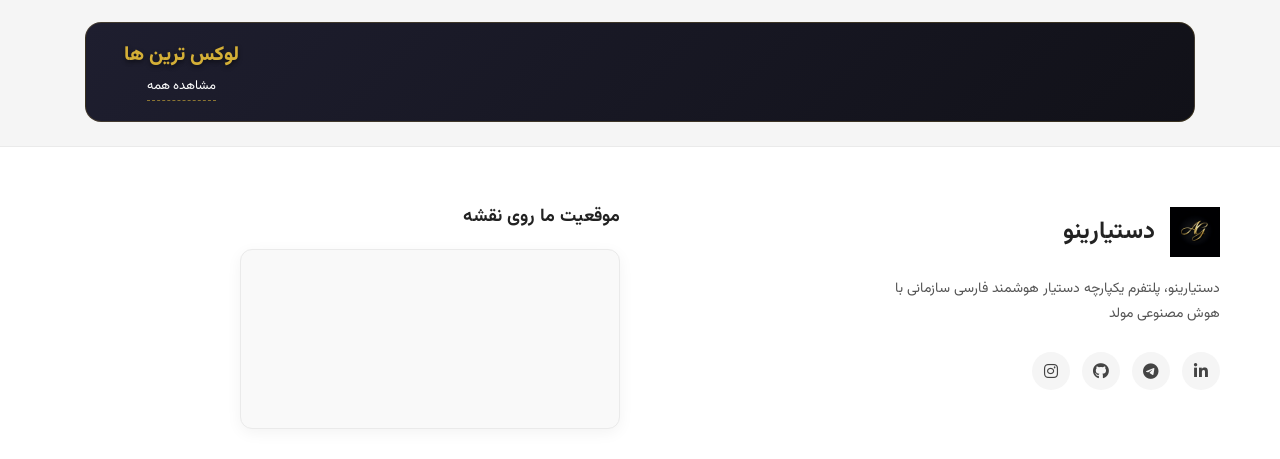
==== commit f5dd3d44: "show filters product in slider" ====
--- a/index.html
+++ b/index.html
@@ -11,10 +11,8 @@
     <link rel="stylesheet" href="./css/slider.css" />
 
     <link rel="stylesheet" href="https://cdnjs.cloudflare.com/ajax/libs/font-awesome/6.4.0/css/all.min.css" />
-   <script src="js/cart.js"></script>
-<script defer type="module" src="api/main.js"></script>
-    <script defer type="module" src="js/sider.js"></script>
-  
+    <script defer type="module" src="api/main.js"></script>
+    <!-- <script defer type="module" src="js/slider.js"></script> -->
 
    <!-- Swiper CSS -->
    <link rel="stylesheet" href="https://cdn.jsdelivr.net/npm/swiper@11/swiper-bundle.min.css" />
@@ -66,32 +64,25 @@
 
 
     
-    <nav class="sub-nav">
-        <div class="container">
-            <ul class="menu-list">
-                <li class="menu-item categories nav-item">
-                    <strong>گروه محصولات</strong>
-                    <ul class="submenu" id="submenu-category">
-
-                    </ul>
-                </li>
-                <li class="menu-item"><a href="#/">محصولات</a></li>
-                <li class="menu-item">
-  <a href="#/cart">
-    سبد خرید 🛒
-    <span id="cart-count" style="
-      background:red;
-      color:white;
-      padding:2px 6px;
-      border-radius:50%;
-      font-size:12px;
-      margin-right:5px;
-    ">0</span>
-  </a>
-</li>
-            </ul>
-        </div>
-    </nav>
+   <nav class="sub-nav">
+    <div class="container">
+        <ul class="menu-list">
+            <li class="menu-item categories nav-item">
+                <strong>گروه محصولات</strong>
+                <ul class="submenu" id="submenu-category"></ul>
+            </li>
+            
+            <!-- لینک نمایش همه محصولات -->
+            <li class="menu-item">
+                <a href="#" id="allProductsLink">همه محصولات</a>
+            </li>
+            
+            <li class="menu-item">
+                <a href="#/cart">سبد خرید</a>
+            </li>
+        </ul>
+    </div>
+</nav>
 
     <div class="container-fluid">
 <section class="testimonial-section2">
@@ -225,7 +216,9 @@
 
             <div id="app"></div>
 
-            <div id="pagination" class="pagination"></div>
+            <!-- در انتهای لیست محصولات -->
+<div id="pagination-container" class="mt-4 mb-5"></div>
+
         </section>
 
 
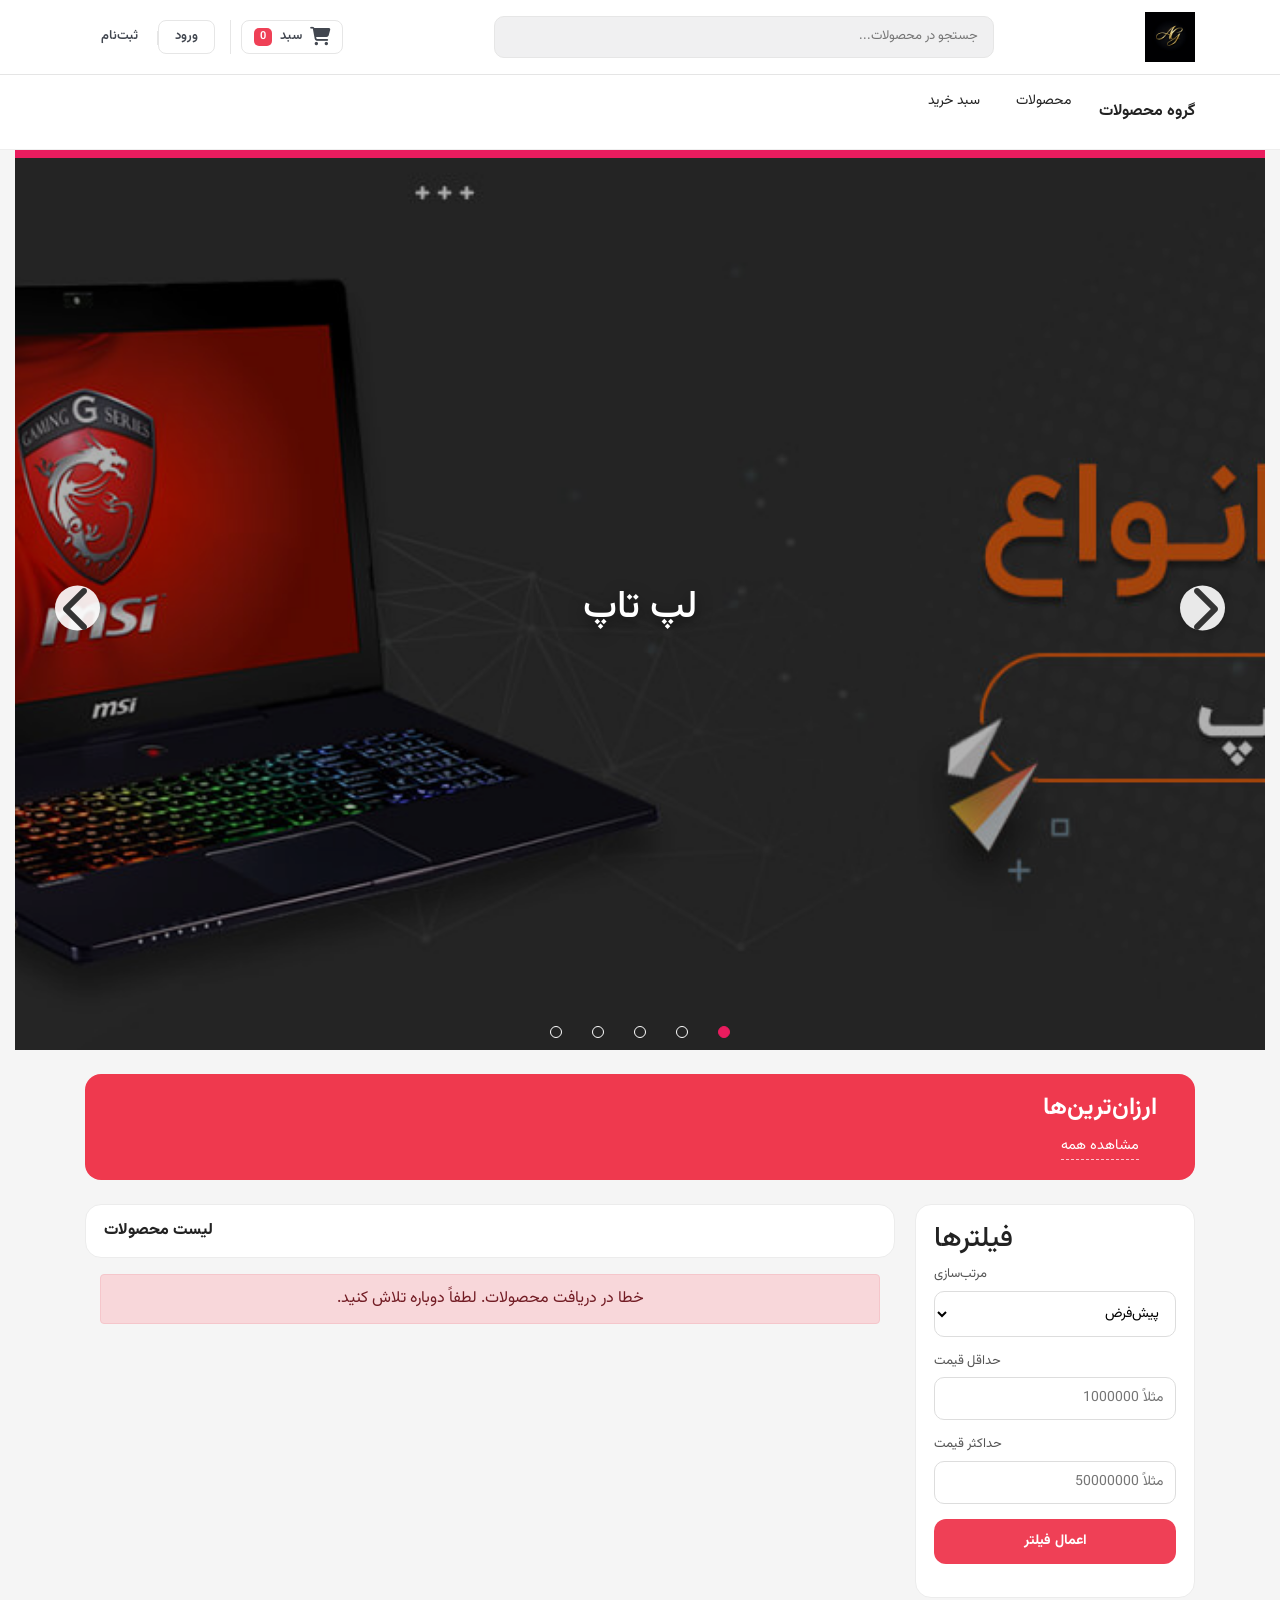
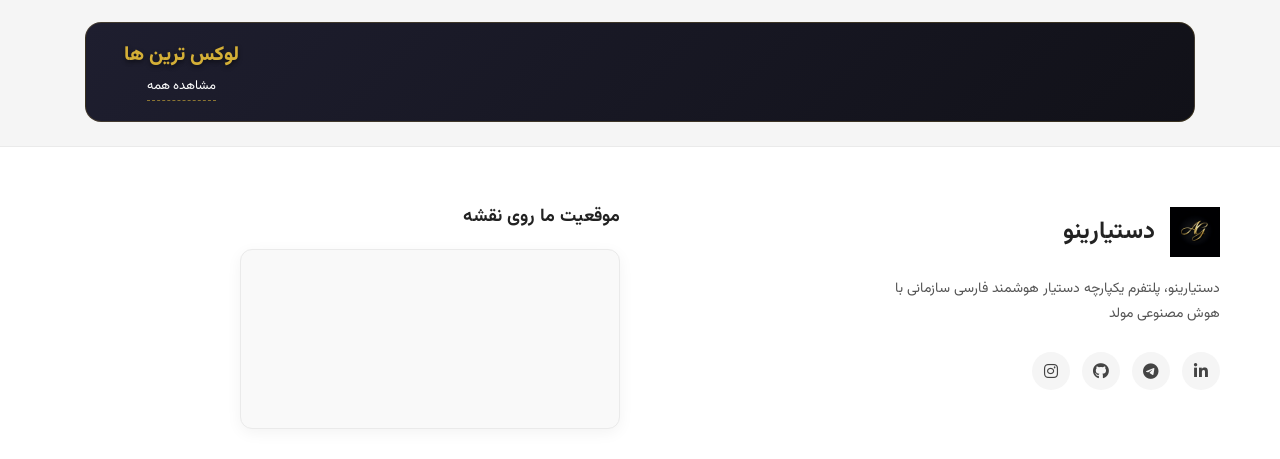
==== commit 1eee50ba: "modify pagination" ====
--- a/index.html
+++ b/index.html
@@ -12,7 +12,7 @@
 
     <link rel="stylesheet" href="https://cdnjs.cloudflare.com/ajax/libs/font-awesome/6.4.0/css/all.min.css" />
     <script defer type="module" src="api/main.js"></script>
-    <!-- <script defer type="module" src="js/slider.js"></script> -->
+    <script defer type="module" src="js/slider.js"></script>
 
    <!-- Swiper CSS -->
    <link rel="stylesheet" href="https://cdn.jsdelivr.net/npm/swiper@11/swiper-bundle.min.css" />
@@ -64,25 +64,20 @@
 
 
     
-   <nav class="sub-nav">
-    <div class="container">
-        <ul class="menu-list">
-            <li class="menu-item categories nav-item">
-                <strong>گروه محصولات</strong>
-                <ul class="submenu" id="submenu-category"></ul>
-            </li>
-            
-            <!-- لینک نمایش همه محصولات -->
-            <li class="menu-item">
-                <a href="#" id="allProductsLink">همه محصولات</a>
-            </li>
-            
-            <li class="menu-item">
-                <a href="#/cart">سبد خرید</a>
-            </li>
-        </ul>
-    </div>
-</nav>
+    <nav class="sub-nav">
+        <div class="container">
+            <ul class="menu-list">
+                <li class="menu-item categories nav-item">
+                    <strong>گروه محصولات</strong>
+                    <ul class="submenu" id="submenu-category">
+
+                    </ul>
+                </li>
+                <li class="menu-item" id="productsBtn"><a href="#/">محصولات</a></li>
+                <li class="menu-item"><a href="#/cart">سبد خرید</a></li>
+            </ul>
+        </div>
+    </nav>
 
     <div class="container-fluid">
 <section class="testimonial-section2">
--- a/css/style.css
+++ b/css/style.css
@@ -771,3 +771,85 @@
     height: 100%;
     border: none;
 }
+.toast-box {
+    position: fixed;
+    top: 20px;
+    left: 20px;
+    z-index: 9999;
+}
+
+.toast {
+    display: flex;
+    align-items: center;
+    gap: 10px;
+    min-width: 250px;
+    background: #1e1e2f;
+    color: #fff;
+    padding: 14px 18px;
+    margin-top: 10px;
+    border-radius: 10px;
+    font-size: 14px;
+    box-shadow: 0 10px 25px rgba(0,0,0,0.2);
+
+    opacity: 0;
+    transform: translateX(-120%);
+    transition: all 0.5s ease;
+}
+
+.toast.show {
+    opacity: 1;
+    transform: translateX(0);
+}
+
+/* نوع‌ها */
+.toast.success {
+    border-left: 5px solid #28a745;
+}
+
+.toast.error {
+    border-left: 5px solid #dc3545;
+}
+
+/* آیکون */
+.toast i {
+    font-size: 18px;
+}
+.cart-item {
+    border: 1px solid #ddd;
+    padding: 15px;
+    margin-bottom: 10px;
+    border-radius: 10px;
+    background: #fff;
+}
+
+.qty-box {
+    display: flex;
+    align-items: center;
+    gap: 10px;
+    margin: 10px 0;
+}
+
+.qty-box button {
+    padding: 5px 10px;
+    border: none;
+    background: #007bff;
+    color: #fff;
+    border-radius: 5px;
+    cursor: pointer;
+}
+
+.remove-btn {
+    background: red;
+    color: #fff;
+    padding: 6px 10px;
+    border: none;
+    border-radius: 5px;
+}
+
+.clear-btn {
+    background: black;
+    color: #fff;
+    padding: 10px 15px;
+    border-radius: 8px;
+    border: none;
+}
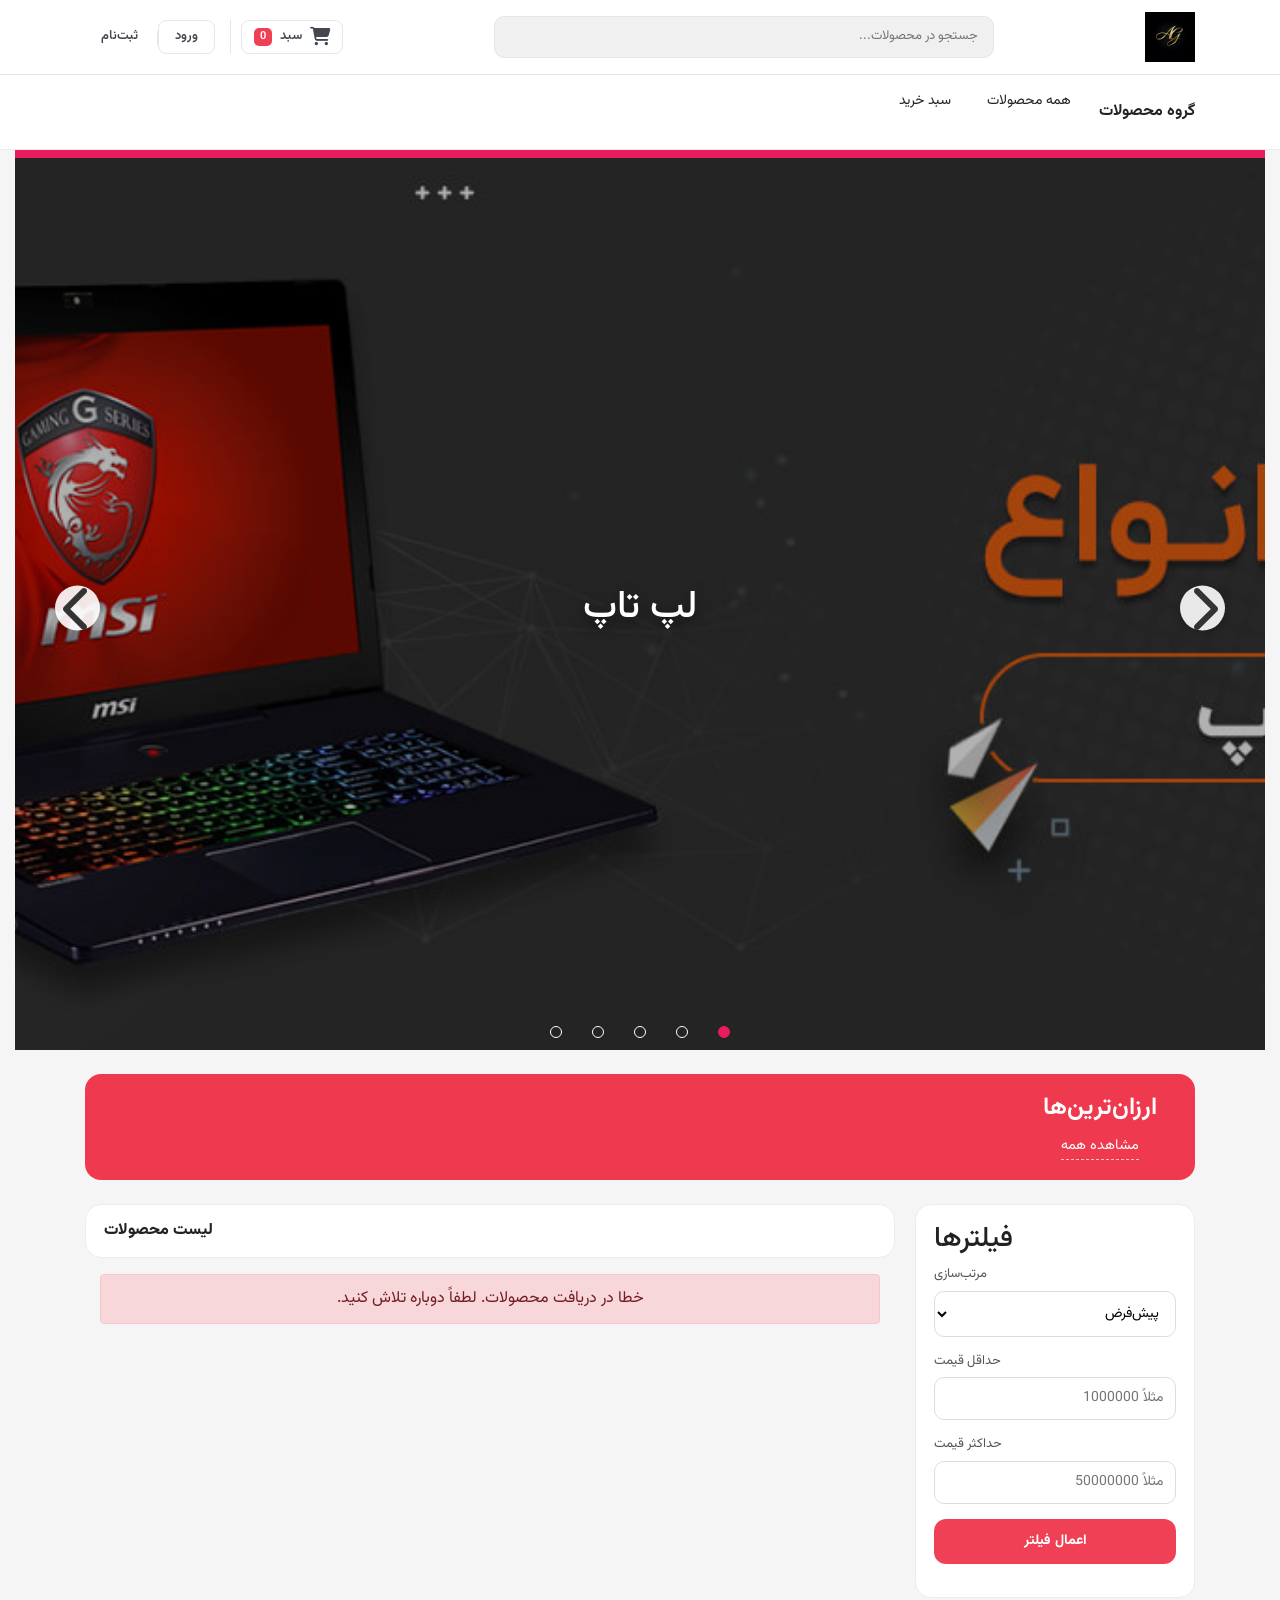
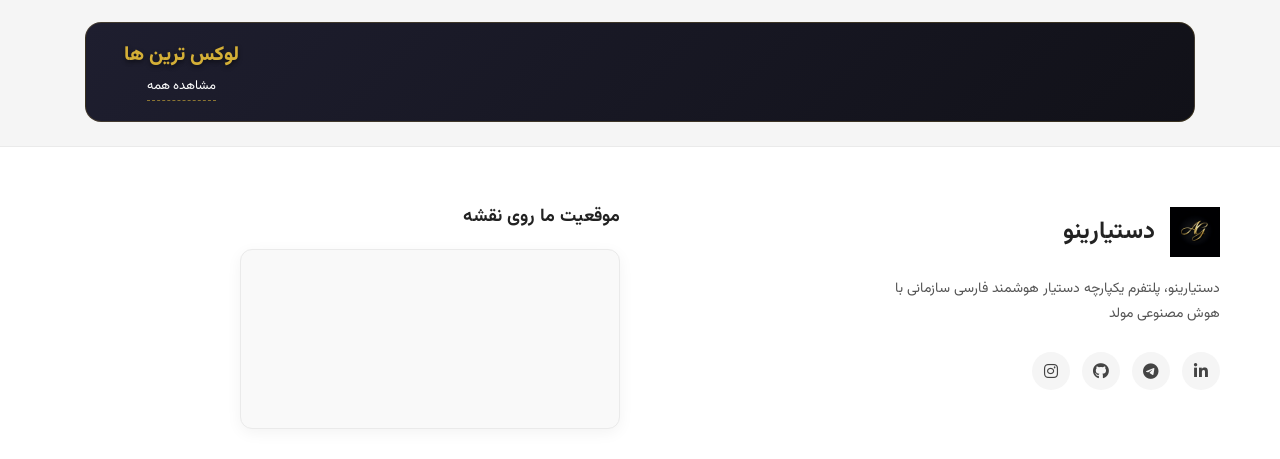
==== commit b4f41b60: "Merge branch 'main' into add-pagination" ====
--- a/index.html
+++ b/index.html
@@ -11,8 +11,10 @@
     <link rel="stylesheet" href="./css/slider.css" />
 
     <link rel="stylesheet" href="https://cdnjs.cloudflare.com/ajax/libs/font-awesome/6.4.0/css/all.min.css" />
-    <script defer type="module" src="api/main.js"></script>
-    <script defer type="module" src="js/slider.js"></script>
+   <script src="js/cart.js"></script>
+<script defer type="module" src="api/main.js"></script>
+    <script defer type="module" src="js/sider.js"></script>
+  
 
    <!-- Swiper CSS -->
    <link rel="stylesheet" href="https://cdn.jsdelivr.net/npm/swiper@11/swiper-bundle.min.css" />
@@ -64,20 +66,25 @@
 
 
     
-    <nav class="sub-nav">
-        <div class="container">
-            <ul class="menu-list">
-                <li class="menu-item categories nav-item">
-                    <strong>گروه محصولات</strong>
-                    <ul class="submenu" id="submenu-category">
-
-                    </ul>
-                </li>
-                <li class="menu-item" id="productsBtn"><a href="#/">محصولات</a></li>
-                <li class="menu-item"><a href="#/cart">سبد خرید</a></li>
-            </ul>
-        </div>
-    </nav>
+   <nav class="sub-nav">
+    <div class="container">
+        <ul class="menu-list">
+            <li class="menu-item categories nav-item">
+                <strong>گروه محصولات</strong>
+                <ul class="submenu" id="submenu-category"></ul>
+            </li>
+            
+            <!-- لینک نمایش همه محصولات -->
+            <li class="menu-item">
+                <a href="#" id="allProductsLink">همه محصولات</a>
+            </li>
+            
+            <li class="menu-item">
+                <a href="#/cart">سبد خرید</a>
+            </li>
+        </ul>
+    </div>
+</nav>
 
     <div class="container-fluid">
 <section class="testimonial-section2">
